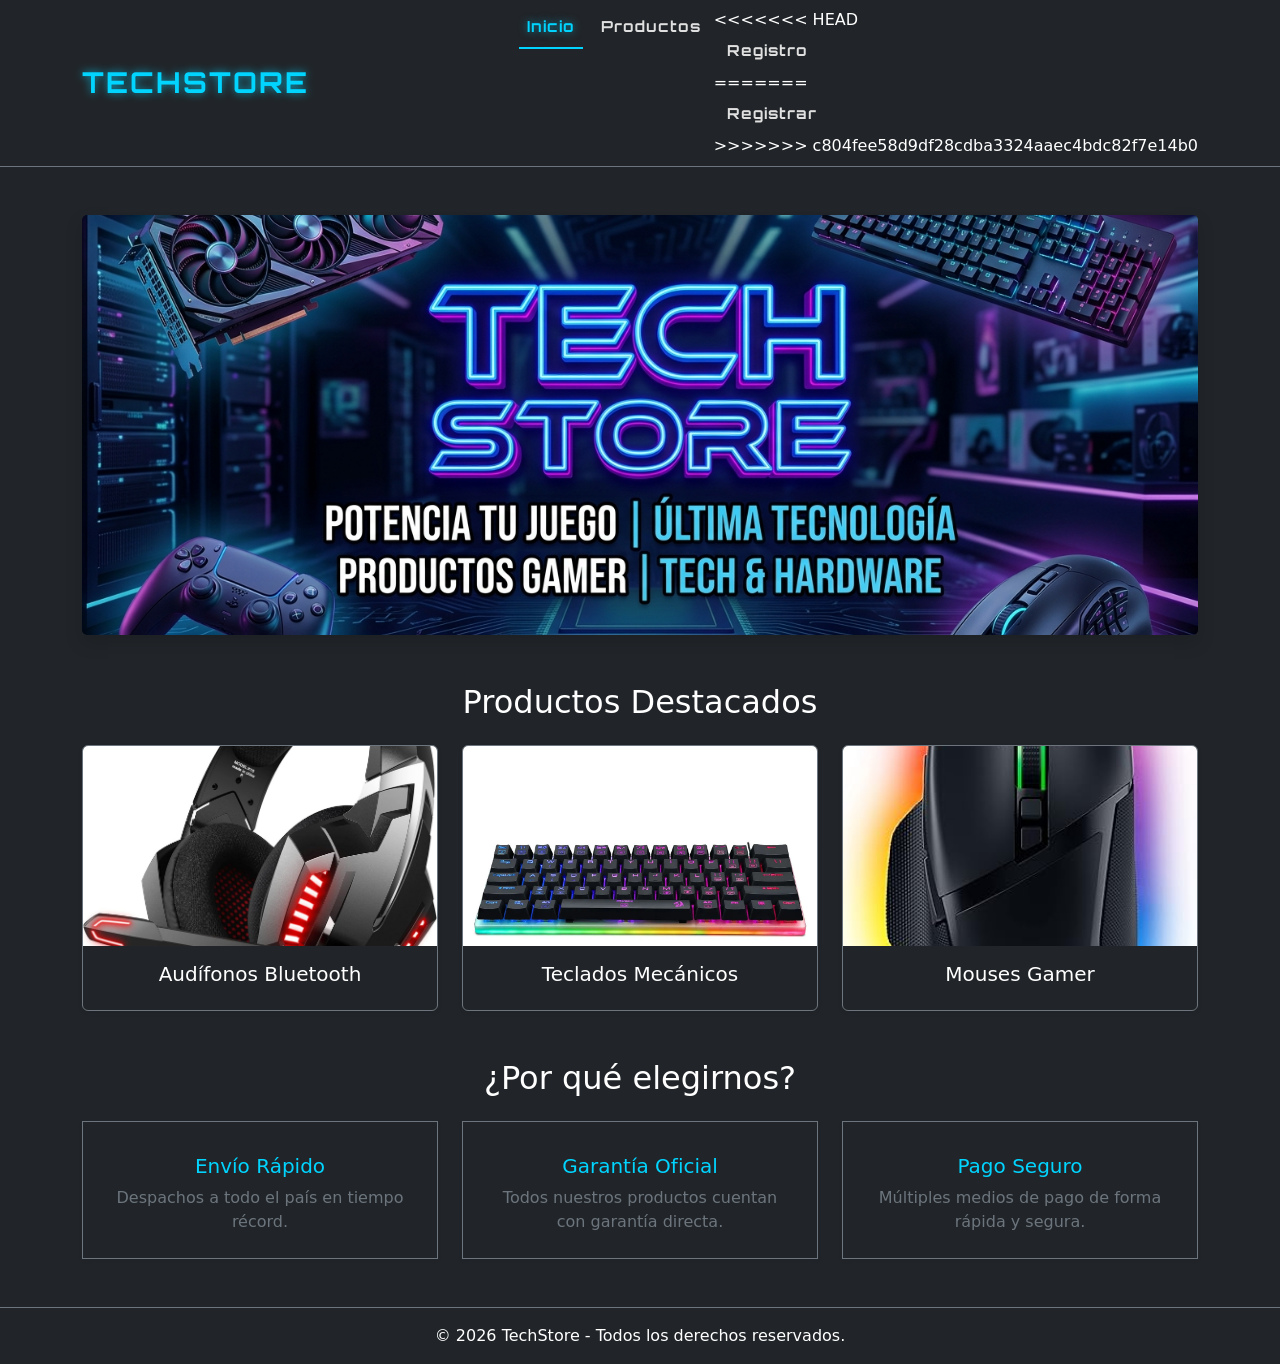
==== index.html @ d0b1702d "Implementacion del script en la pagina formulario, cambio de nombre del html de contacto a registro" ====
<!DOCTYPE html>
<html lang="es">

<head>
    <meta charset="UTF-8">
    <meta name="viewport" content="width=device-width, initial-scale=1.0">
    <title>Inicio - TechStore</title>
    <link href="https://cdn.jsdelivr.net/npm/bootstrap@5.3.3/dist/css/bootstrap.min.css" rel="stylesheet">
    <link rel="stylesheet" href="css/style.css">
  
<link href="https://fonts.googleapis.com/css2?family=Orbitron:wght@700;900&display=swap" rel="stylesheet">
</head>

<body class="bg-dark text-white">

    <header>
        <nav class="navbar navbar-expand-lg navbar-dark bg-dark border-bottom border-secondary">
            <div class="container">
                <a class="navbar-brand fw-bold text-neon-blue" href="index.html">TechStore</a>
                <button class="navbar-toggler" type="button" data-bs-toggle="collapse" data-bs-target="#navbarNav">
                    <span class="navbar-toggler-icon"></span>
                </button>
                <div class="collapse navbar-collapse" id="navbarNav">
                    <ul class="navbar-nav ms-auto">
                        <li class="nav-item">
                            <a class="nav-link active" href="index.html">Inicio</a>
                        </li>
                        <li class="nav-item">
                            <a class="nav-link" href="productos.html">Productos</a>
                        </li>
                        <li class="nav-item">
<<<<<<< HEAD
                            <a class="nav-link" href="registro.html">Registro</a>
=======
                            <a class="nav-link" href="contacto.html">Registrar</a>
>>>>>>> c804fee58d9df28cdba3324aaec4bdc82f7e14b0
                        </li>
                    </ul>
                </div>
            </div>
        </nav>
    </header>

    <main class="container my-5">

        <!-- Banner Principal -->
        <section class="mb-5 text-center">
            <div class="card bg-dark text-white border-0 shadow rounded-0 overflow-hidden">
                <img src="img/banner.jpg" class="card-img img-fluid banner-img" alt="TechStore Banner">
                
              
                </div>
            </div>
        </section>

        <!-- Productos Destacados -->
        <section class="mb-5">
            <h2 class="text-center mb-4">Productos Destacados</h2>
            <div class="row g-4">

                <div class="col-12 col-md-4">
                    <div class="card h-100 bg-dark text-white border-secondary shadow-sm text-center">
                        <img src="img/audifonos.jpg" class="card-img-top product-img" alt="Audífonos Bluetooth">
                        <div class="card-body d-flex flex-column">
                            <h5 class="card-title">Audífonos Bluetooth</h5>
                            
                        </div>
                    </div>
                </div>

                <div class="col-12 col-md-4">
                    <div class="card h-100 bg-dark text-white border-secondary shadow-sm text-center">
                        <img src="img/teclado.jpg" class="card-img-top product-img" alt="Teclado Mecánico">
                        <div class="card-body d-flex flex-column">
                            <h5 class="card-title">Teclados Mecánicos</h5>
                           
                        </div>
                    </div>
                </div>

                <div class="col-12 col-md-4">
                    <div class="card h-100 bg-dark text-white border-secondary shadow-sm text-center">
                        <img src="img/mouse.jpg" class="card-img-top product-img" alt="Mouse Gamer">
                        <div class="card-body d-flex flex-column">
                            <h5 class="card-title" card-center>Mouses Gamer</h5>
                           
                           
                        </div>
                    </div>
                </div>

            </div>
        </section>

        <!-- ¿Por qué elegirnos? -->
        <section class="mb-5">
            <h2 class="text-center mb-4">¿Por qué elegirnos?</h2>
            <div class="row g-4 text-center">
                <div class="col-12 col-md-4">
                    <div class="p-4 border border-secondary rounded-0 bg-dark text-white h-100 shadow-sm">
                        <h3 class="h5 mt-2 text-neon-blue">Envío Rápido</h3>
                        <p class="text-secondary mb-0">Despachos a todo el país en tiempo récord.</p>
                    </div>
                </div>
                <div class="col-12 col-md-4">
                    <div class="p-4 border border-secondary rounded-0 bg-dark text-white h-100 shadow-sm">
                        <h3 class="h5 mt-2 text-neon-blue">Garantía Oficial</h3>
                        <p class="text-secondary mb-0">Todos nuestros productos cuentan con garantía directa.</p>
                    </div>
                </div>
                <div class="col-12 col-md-4">
                    <div class="p-4 border border-secondary rounded-0 bg-dark text-white h-100 shadow-sm">
                        <h3 class="h5 mt-2 text-neon-blue">Pago Seguro</h3>
                        <p class="text-secondary mb-0">Múltiples medios de pago de forma rápida y segura.</p>
                    </div>
                </div>
            </div>
        </section>

    </main>

    <footer class="bg-dark text-white text-center py-3 mt-5 border-top border-secondary">
        <p class="mb-0">&copy; 2026 TechStore - Todos los derechos reservados.</p>
    </footer>

    <script src="https://cdn.jsdelivr.net/npm/bootstrap@5.3.3/dist/js/bootstrap.bundle.min.js"></script>
</body>

</html>
---- css/style.css ----
/* --- PALETA Y ESTILOS GENERALES --- */
:root {
    --purple-primary: #7b2cbf;
    --purple-hover: #9d4edd;
    --cyan-neon: #00d4ff;
}

body {
    background-color: #121212;
}

/* --- TEXTOS NEÓN --- */
.text-neon-blue {
    color: var(--cyan-neon) !important;
}

.price-neon {
    color: var(--cyan-neon);
    font-weight: bold;
}

/* --- BOTONES RECTANGULARES CON EFFECTO HOVER --- */
.btn-neon {
    background-color: var(--purple-primary);
    border-color: var(--purple-hover);
    color: #ffffff !important;
    border-radius: 0; /* Esquinas rectangulares */
    transition: all 0.3s ease;
}

.btn-neon:hover {
    background-color: var(--purple-hover);
    border-color: var(--cyan-neon);
    box-shadow: 0 0 12px rgba(157, 78, 221, 0.75);
    transform: translateY(-2px);
}

/* --- IMÁGENES --- */
.banner-img {
    max-height: 420px;
    object-fit: cover;
}

.product-img {
    height: 200px;
    object-fit: cover;
}

/* --- OVERLAY Y BOTÓN DEL BANNER --- */
.banner-overlay {
    background: linear-gradient(to top, rgba(0, 0, 0, 0.75), transparent 20%);
}

.btn-banner {
    padding: 14px 20px;
    line-height: 1.2;
}

/* --- ADAPTACIÓN RESPONSIVA (MÓVILES) --- */
@media (max-width: 767.98px) {
    .btn-banner {
        padding: 8px 12px;
        font-size: 0.8rem;
    }
    
    .btn-banner br {
        display: none; /* Desactiva el salto de línea para ahorrar altura en celular */
    }
}

/* Estilo Gamer / Neón para el nombre de la tienda */
.navbar-brand {
    font-family: 'Orbitron', sans-serif;
    font-size: 1.8rem; /* Ajusta el tamaño aquí */
    font-weight: 900;
    letter-spacing: 2px; /* Separa las letras estilo ciberpunk */
    text-transform: uppercase;
    text-shadow: 0 0 8px rgba(0, 212, 255, 0.7); /* Brillo azul neón */
    transition: all 0.3s ease;
}

/* Efecto al pasar el cursor sobre el título */
.navbar-brand:hover {
    text-shadow: 0 0 16px rgba(0, 212, 255, 1), 0 0 25px rgba(123, 44, 191, 0.8);
    transform: scale(1.03);
}

/* --- ENLACES DEL NAVBAR --- */
.navbar-nav .nav-link {
    font-family: 'Orbitron', sans-serif;
    font-size: 0.95rem;
    font-weight: 700;
    letter-spacing: 1px;
    color: #e0e0e0 !important;
    margin: 0 5px;
    transition: all 0.3s ease;
}

/* Efecto al pasar el mouse por encima */
.navbar-nav .nav-link:hover {
    color: var(--cyan-neon) !important;
    text-shadow: 0 0 10px rgba(0, 212, 255, 0.8);
    transform: translateY(-2px);
}

/* Marca la página donde estás parado actualmente */
.navbar-nav .nav-link.active {
    color: var(--cyan-neon) !important;
    border-bottom: 2px solid var(--cyan-neon);
    text-shadow: 0 0 8px rgba(0, 212, 255, 0.6);
}
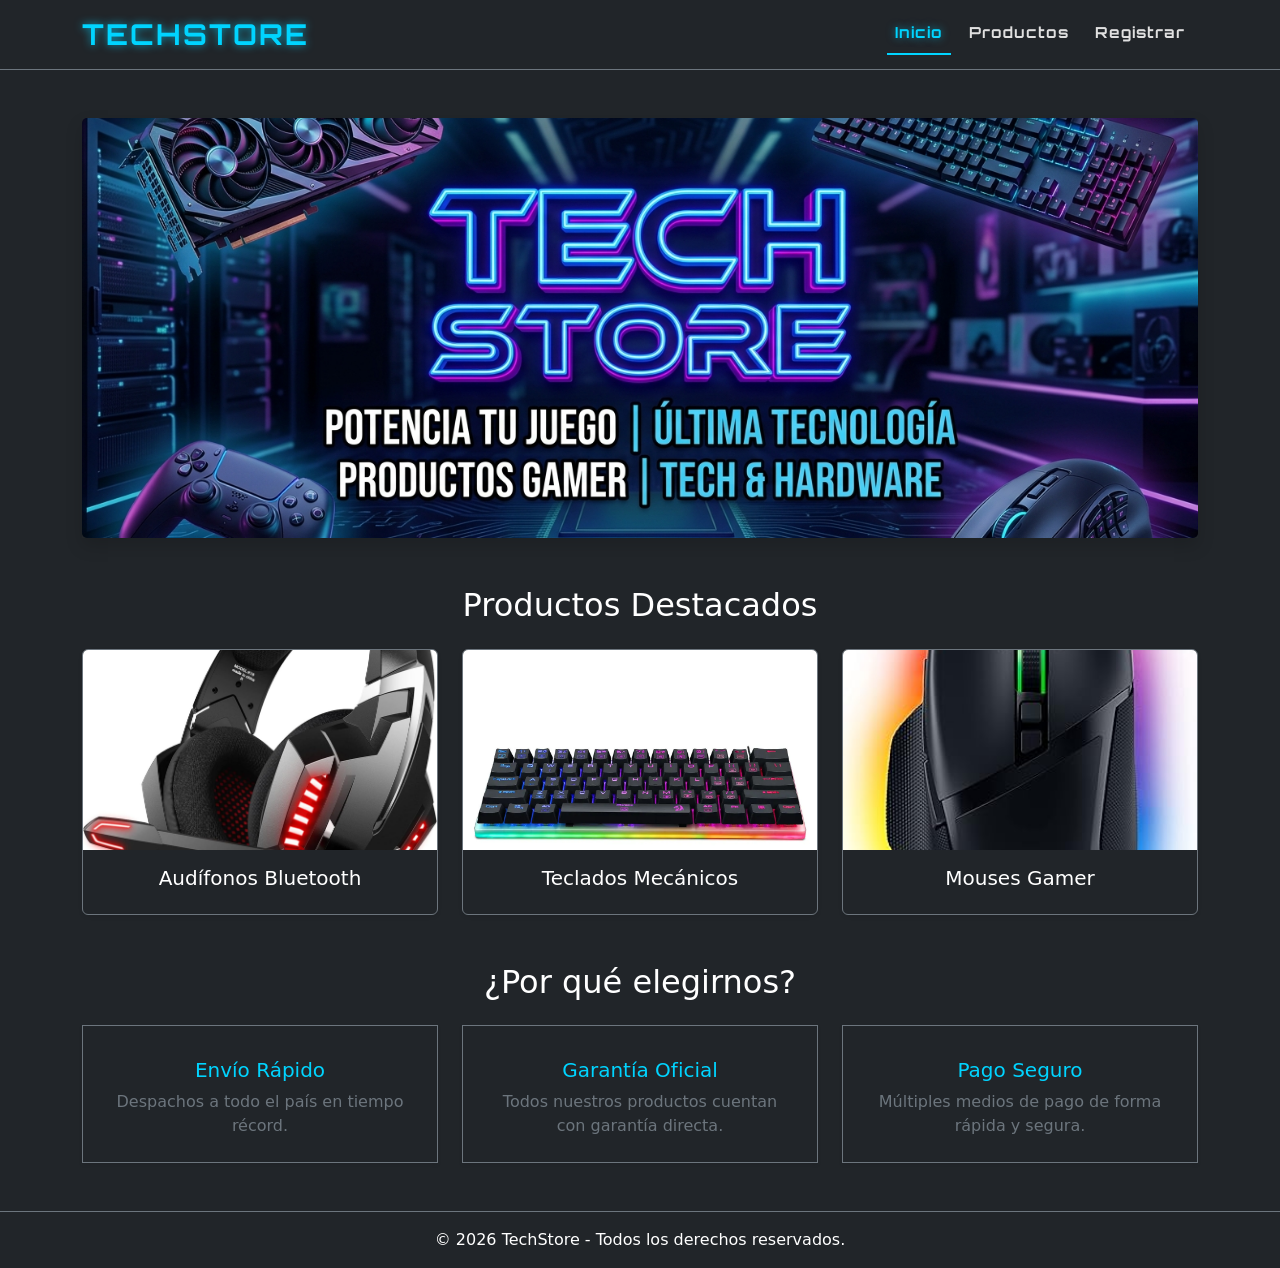
==== commit 27cdb273: "correccion de errores" ====
--- a/index.html
+++ b/index.html
@@ -29,11 +29,7 @@
                             <a class="nav-link" href="productos.html">Productos</a>
                         </li>
                         <li class="nav-item">
-<<<<<<< HEAD
-                            <a class="nav-link" href="registro.html">Registro</a>
-=======
-                            <a class="nav-link" href="contacto.html">Registrar</a>
->>>>>>> c804fee58d9df28cdba3324aaec4bdc82f7e14b0
+                            <a class="nav-link" href="registro.html">Registrar</a>
                         </li>
                     </ul>
                 </div>
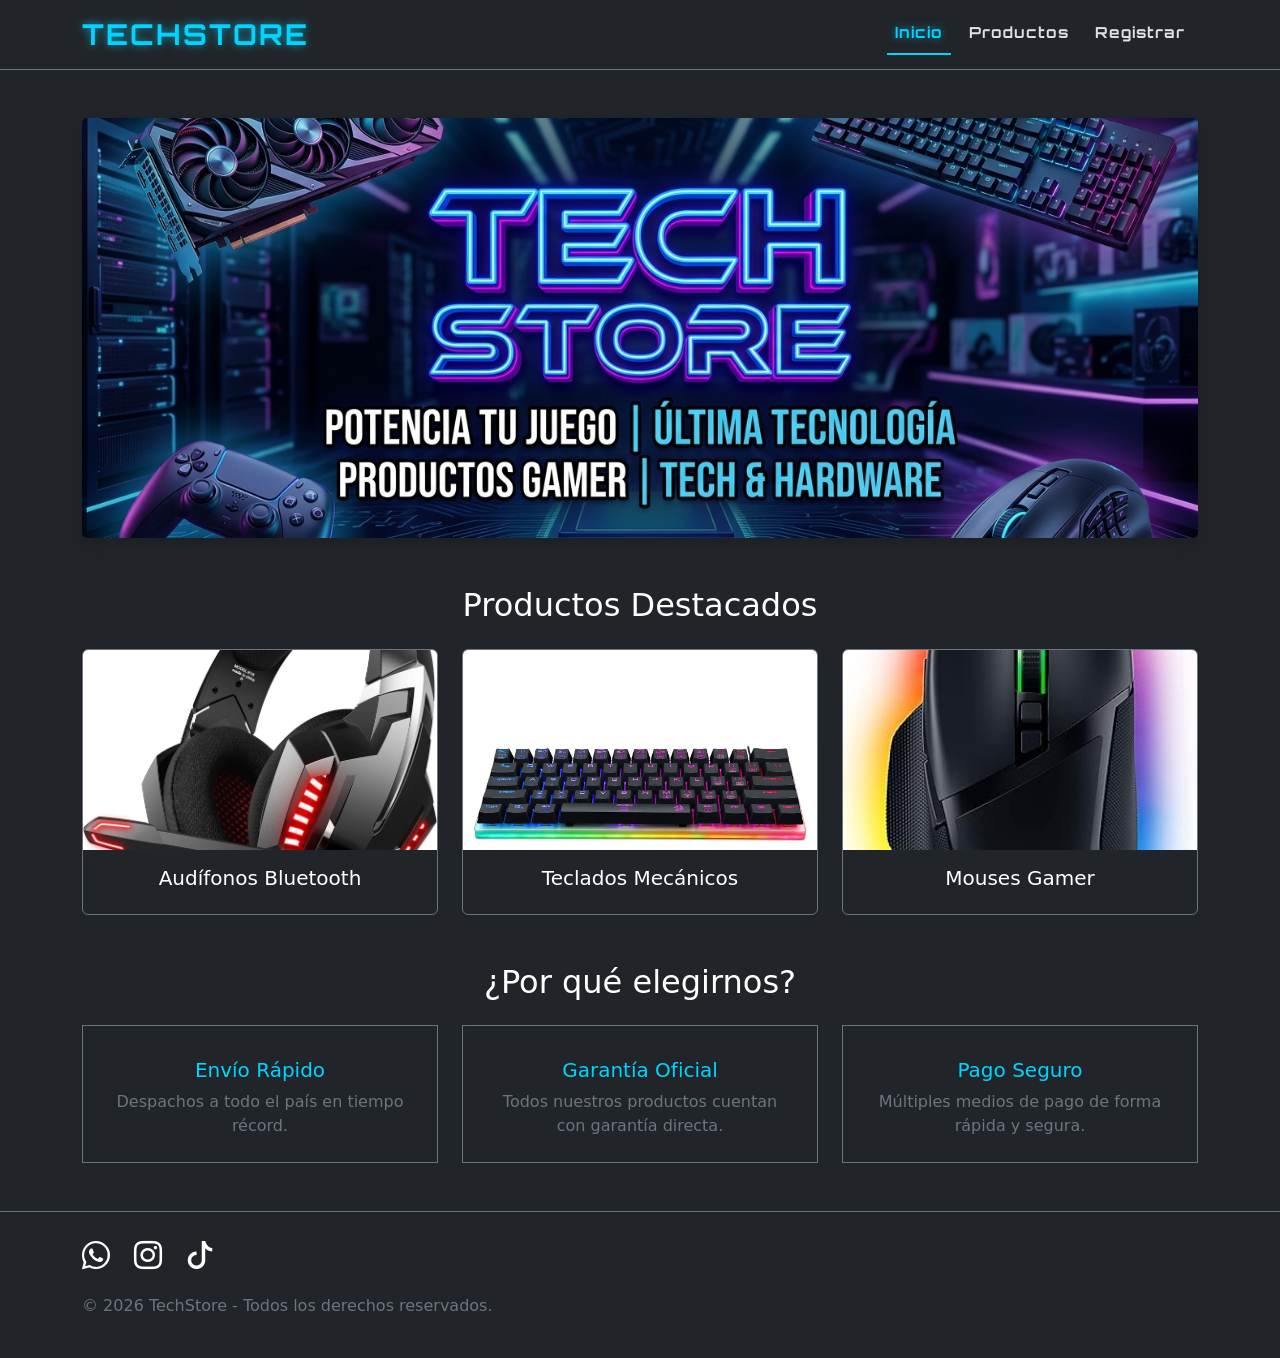
==== commit e21e867a: "modificando footer" ====
--- a/index.html
+++ b/index.html
@@ -7,8 +7,10 @@
     <title>Inicio - TechStore</title>
     <link href="https://cdn.jsdelivr.net/npm/bootstrap@5.3.3/dist/css/bootstrap.min.css" rel="stylesheet">
     <link rel="stylesheet" href="css/style.css">
-  
-<link href="https://fonts.googleapis.com/css2?family=Orbitron:wght@700;900&display=swap" rel="stylesheet">
+    <link rel="stylesheet" href="https://cdn.jsdelivr.net/npm/bootstrap-icons@1.11.3/font/bootstrap-icons.min.css">
+
+
+    <link href="https://fonts.googleapis.com/css2?family=Orbitron:wght@700;900&display=swap" rel="stylesheet">
 </head>
 
 <body class="bg-dark text-white">
@@ -39,7 +41,7 @@
 
     <main class="container my-5">
 
-        <!-- Banner Principal -->
+       
         <section class="mb-5 text-center">
             <div class="card bg-dark text-white border-0 shadow rounded-0 overflow-hidden">
                 <img src="img/banner.jpg" class="card-img img-fluid banner-img" alt="TechStore Banner">
@@ -114,10 +116,23 @@
         </section>
 
     </main>
-
-    <footer class="bg-dark text-white text-center py-3 mt-5 border-top border-secondary">
-        <p class="mb-0">&copy; 2026 TechStore - Todos los derechos reservados.</p>
-    </footer>
+<footer class="bg-dark text-white py-4 mt-5 border-top border-secondary">
+    <div class="container">
+        <!-- Íconos de Redes Sociales -->
+        <div class="d-flex gap-4 mb-3 fs-3">
+            <a href="https://www.whatsapp.com" target="_blank" class="text-white text-neon-hover" aria-label="WhatsApp">
+                <i class="bi bi-whatsapp"></i>
+            </a>
+            <a href="https://www.instagram.com" target="_blank" class="text-white text-neon-hover" aria-label="Instagram">
+                <i class="bi bi-instagram"></i>
+            </a>
+            <a href="https://tiktok.com/" target="_blank" class="text-white text-neon-hover" aria-label="TikTok">
+                <i class="bi bi-tiktok"></i>
+            </a>
+        </div>
+        <p class="mb-3 mb-0 text-secondary">&copy; 2026 TechStore - Todos los derechos reservados.</p>
+    </div>
+</footer>
 
     <script src="https://cdn.jsdelivr.net/npm/bootstrap@5.3.3/dist/js/bootstrap.bundle.min.js"></script>
 </body>
--- a/css/style.css
+++ b/css/style.css
@@ -108,4 +108,14 @@
     color: var(--cyan-neon) !important;
     border-bottom: 2px solid var(--cyan-neon);
     text-shadow: 0 0 8px rgba(0, 212, 255, 0.6);
+}
+/* --- ÍCONOS DE REDES SOCIALES EN FOOTER --- */
+.text-neon-hover {
+    transition: all 0.3s ease;
+}
+
+.text-neon-hover:hover {
+    color: var(--cyan-neon) !important;
+    text-shadow: 0 0 12px rgba(0, 212, 255, 0.9);
+    transform: translateY(-3px);
 }
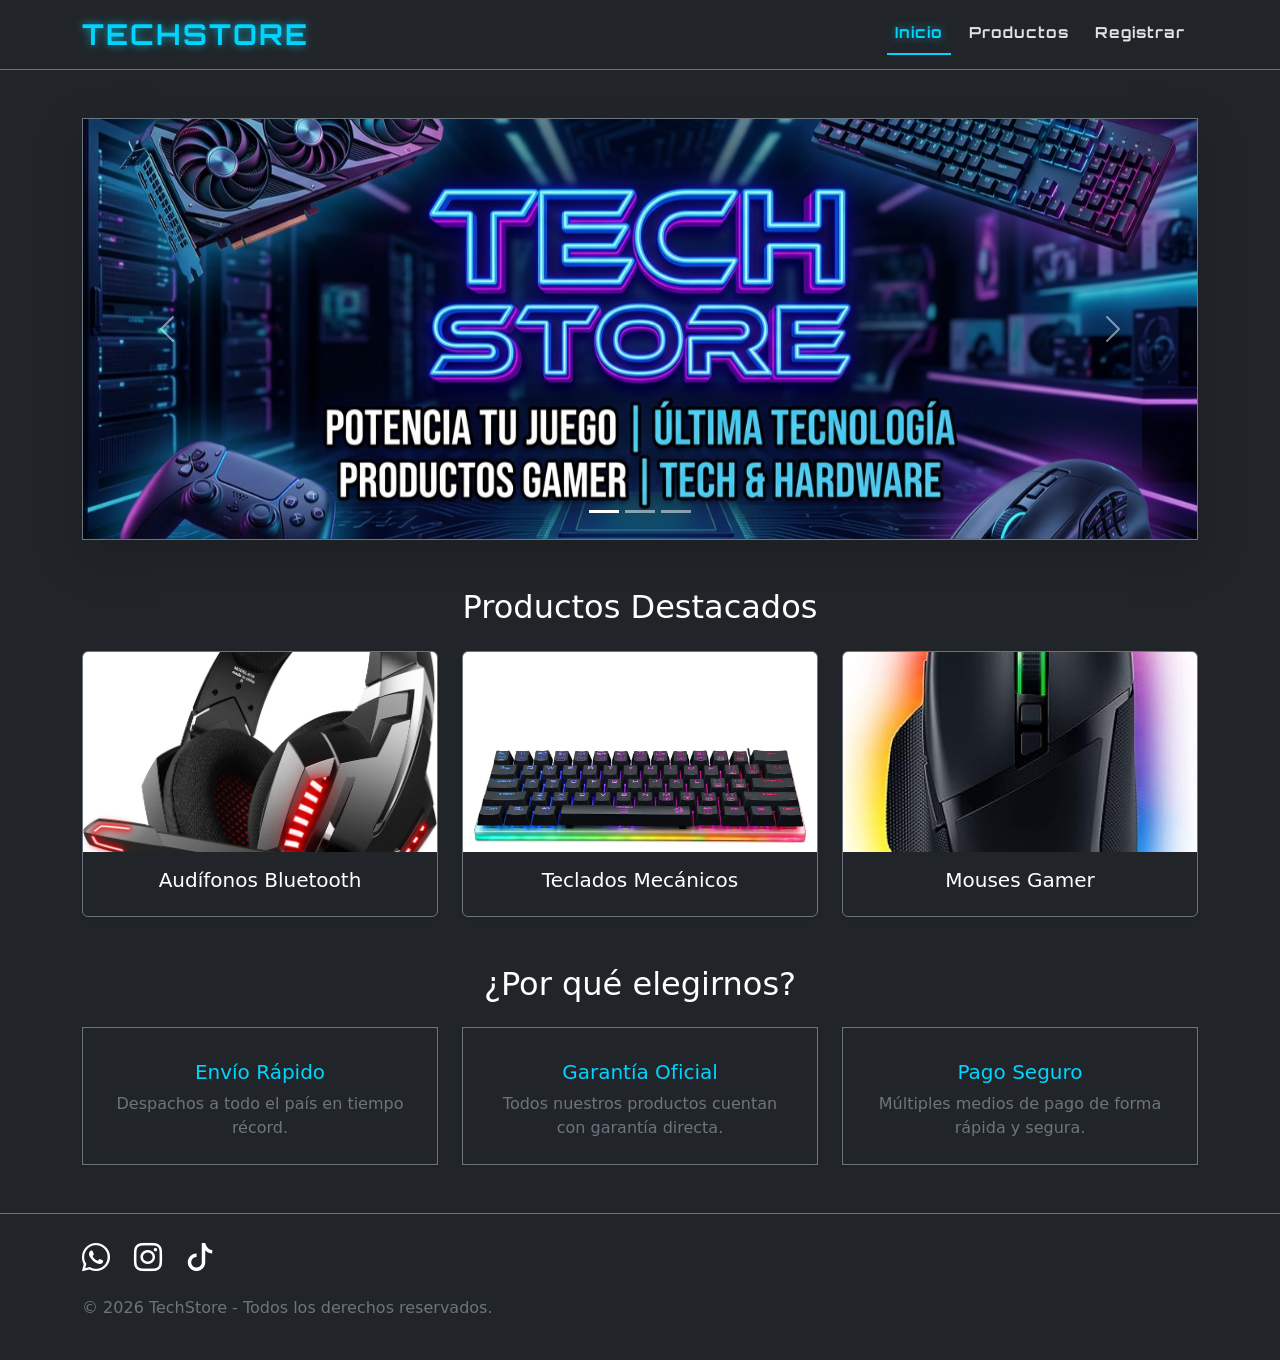
==== commit 3b46145d: "agregando banner carrusel y imagenes" ====
--- a/index.html
+++ b/index.html
@@ -41,16 +41,42 @@
 
     <main class="container my-5">
 
-       
-        <section class="mb-5 text-center">
-            <div class="card bg-dark text-white border-0 shadow rounded-0 overflow-hidden">
-                <img src="img/banner.jpg" class="card-img img-fluid banner-img" alt="TechStore Banner">
-                
-              
-                </div>
-            </div>
-        </section>
+       <!--banner-->
+        <!-- BANNER PRINCIPAL (CARRUSEL SOLO IMÁGENES) -->
+<section class="mb-5">
+    <div id="bannerCarousel" class="carousel slide border border-secondary shadow-lg overflow-hidden" data-bs-ride="carousel" data-bs-interval="3500">
+        
+        <!-- Indicadores de posición (Barritas inferiores) -->
+        <div class="carousel-indicators">
+            <button type="button" data-bs-target="#bannerCarousel" data-bs-slide-to="0" class="active" aria-current="true" aria-label="Slide 1"></button>
+            <button type="button" data-bs-target="#bannerCarousel" data-bs-slide-to="1" aria-label="Slide 2"></button>
+            <button type="button" data-bs-target="#bannerCarousel" data-bs-slide-to="2" aria-label="Slide 3"></button>
+        </div>
 
+        <!-- Diapositivas (Solo Imágenes) -->
+      <div class="carousel-inner">
+    <div class="carousel-item active">
+        <img src="img/banner.jpg" class="d-block w-100 banner-img" alt="Banner Principal">
+    </div>
+    <div class="carousel-item">
+        <img src="img/cyber.jpg" class="d-block w-100 banner-img" alt="Ofertas Cyber">
+    </div>
+    <div class="carousel-item">
+        <img src="img/envio.jpg" class="d-block w-100 banner-img" alt="Envíos Express">
+    </div>
+</div>
+        <!-- Flechas de navegación (Anterior / Siguiente) -->
+        <button class="carousel-control-prev" type="button" data-bs-target="#bannerCarousel" data-bs-slide="prev">
+            <span class="carousel-control-prev-icon" aria-hidden="true"></span>
+            <span class="visually-hidden">Anterior</span>
+        </button>
+        <button class="carousel-control-next" type="button" data-bs-target="#bannerCarousel" data-bs-slide="next">
+            <span class="carousel-control-next-icon" aria-hidden="true"></span>
+            <span class="visually-hidden">Siguiente</span>
+        </button>
+
+    </div>
+</section>
         <!-- Productos Destacados -->
         <section class="mb-5">
             <h2 class="text-center mb-4">Productos Destacados</h2>
--- a/css/style.css
+++ b/css/style.css
@@ -118,4 +118,52 @@
     color: var(--cyan-neon) !important;
     text-shadow: 0 0 12px rgba(0, 212, 255, 0.9);
     transform: translateY(-3px);
+}
+/* --- ESTILOS DE VALIDACIÓN Y ALERTAS NEÓN --- */
+
+/* Textos de error en color Rosa/Rojo Neón */
+.invalid-feedback-neon,
+.text-danger {
+    color: #ff2a6d !important;
+    text-shadow: 0 0 8px rgba(255, 42, 109, 0.7);
+    font-size: 0.85rem;
+    font-family: 'Orbitron', sans-serif;
+}
+
+/* Campos con error (borde neón rosa) */
+.form-control.is-invalid {
+    border-color: #ff2a6d !important;
+    box-shadow: 0 0 10px rgba(255, 42, 109, 0.5) !important;
+}
+
+/* Campos válidos (borde neón cian) */
+.form-control.is-valid {
+    border-color: var(--cyan-neon) !important;
+    box-shadow: 0 0 10px rgba(0, 212, 255, 0.4) !important;
+}
+
+/* Personalización del Checkbox cuando tiene error */
+.form-check-input.is-invalid {
+    border-color: #ff2a6d !important;
+    box-shadow: 0 0 8px rgba(255, 42, 109, 0.6) !important;
+}
+
+/* Alerta de Registro Exitoso (Verde/Cian Neón) */
+.alert-success-neon {
+    background-color: rgba(0, 212, 255, 0.1) !important;
+    color: var(--cyan-neon) !important;
+    border: 1px solid var(--cyan-neon) !important;
+    text-shadow: 0 0 8px rgba(0, 212, 255, 0.8);
+    box-shadow: 0 0 15px rgba(0, 212, 255, 0.3);
+    font-family: 'Orbitron', sans-serif;
+}
+
+/* Alerta de Error General (Rosa/Rojo Neón) */
+.alert-danger-neon {
+    background-color: rgba(255, 42, 109, 0.1) !important;
+    color: #ff2a6d !important;
+    border: 1px solid #ff2a6d !important;
+    text-shadow: 0 0 8px rgba(255, 42, 109, 0.8);
+    box-shadow: 0 0 15px rgba(255, 42, 109, 0.3);
+    font-family: 'Orbitron', sans-serif;
 }
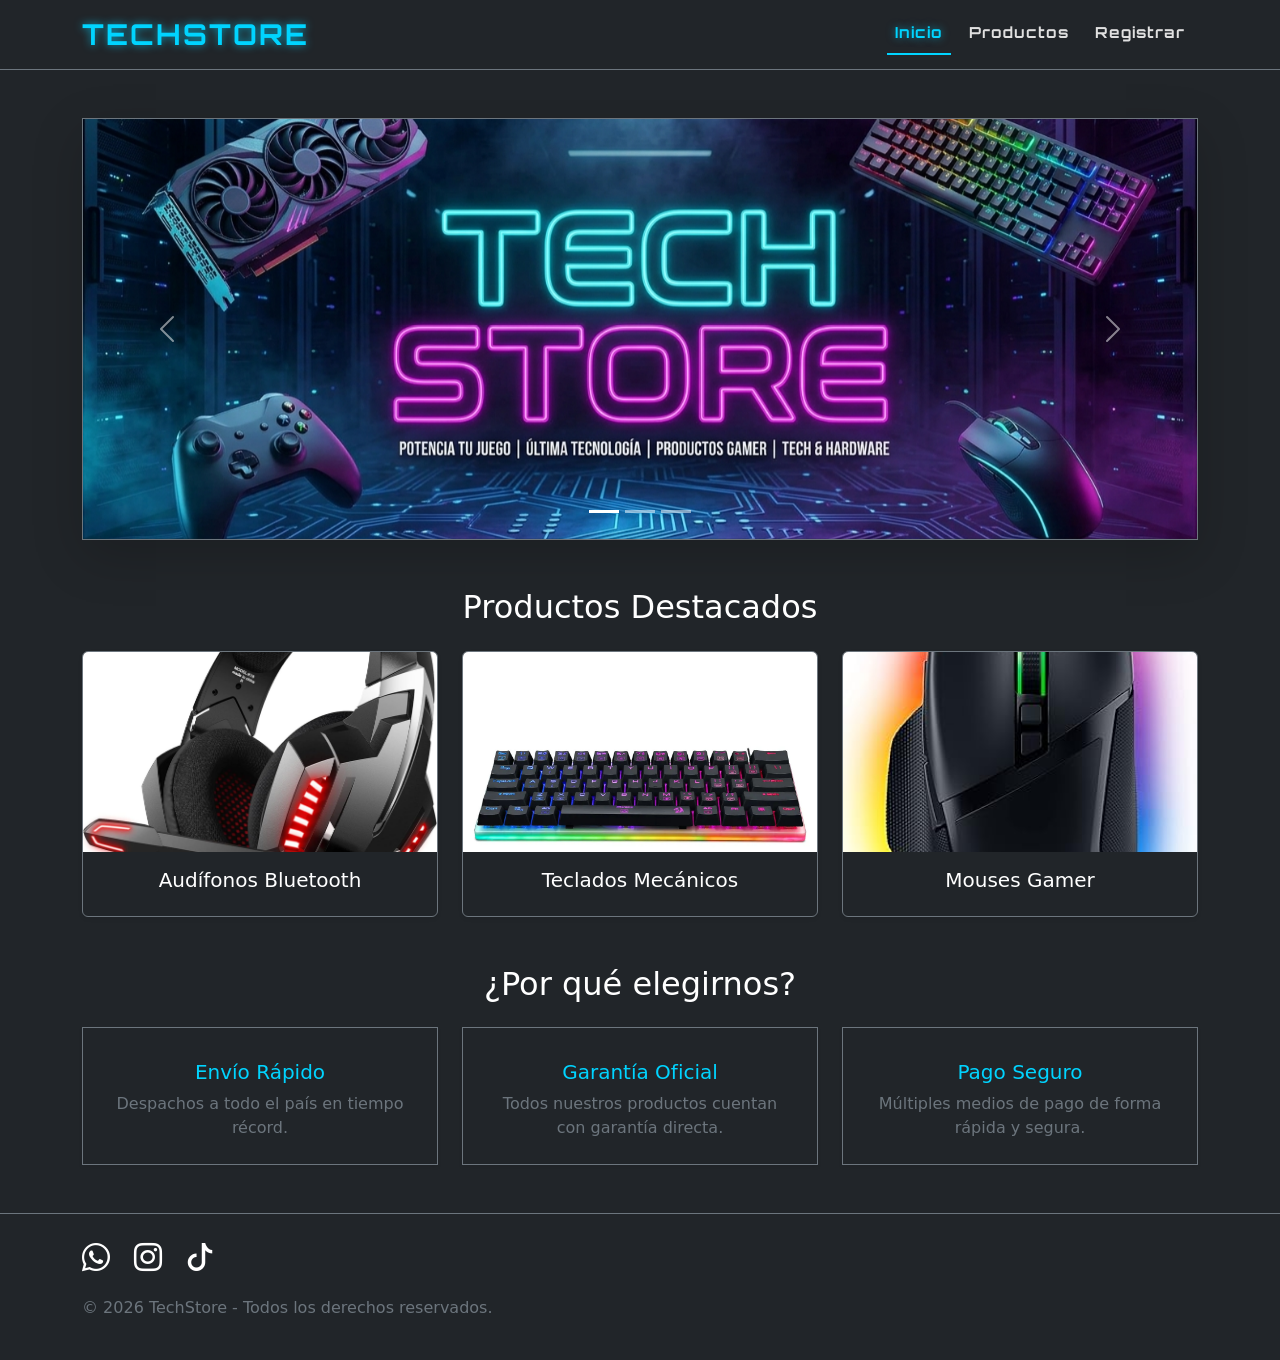
==== commit f8fbb510: "agregando  footer a registro" ====
--- a/index.html
+++ b/index.html
@@ -56,13 +56,13 @@
         <!-- Diapositivas (Solo Imágenes) -->
       <div class="carousel-inner">
     <div class="carousel-item active">
-        <img src="img/banner.jpg" class="d-block w-100 banner-img" alt="Banner Principal">
+        <img src="img/banner2.jpg" class="d-block w-100 banner-img" alt="Banner Principal">
     </div>
     <div class="carousel-item">
-        <img src="img/cyber.jpg" class="d-block w-100 banner-img" alt="Ofertas Cyber">
+        <img src="img/cyber2.jpg" class="d-block w-100 banner-img" alt="Ofertas Cyber">
     </div>
     <div class="carousel-item">
-        <img src="img/envio.jpg" class="d-block w-100 banner-img" alt="Envíos Express">
+        <img src="img/envio3.jpg" class="d-block w-100 banner-img" alt="Envíos Express">
     </div>
 </div>
         <!-- Flechas de navegación (Anterior / Siguiente) -->
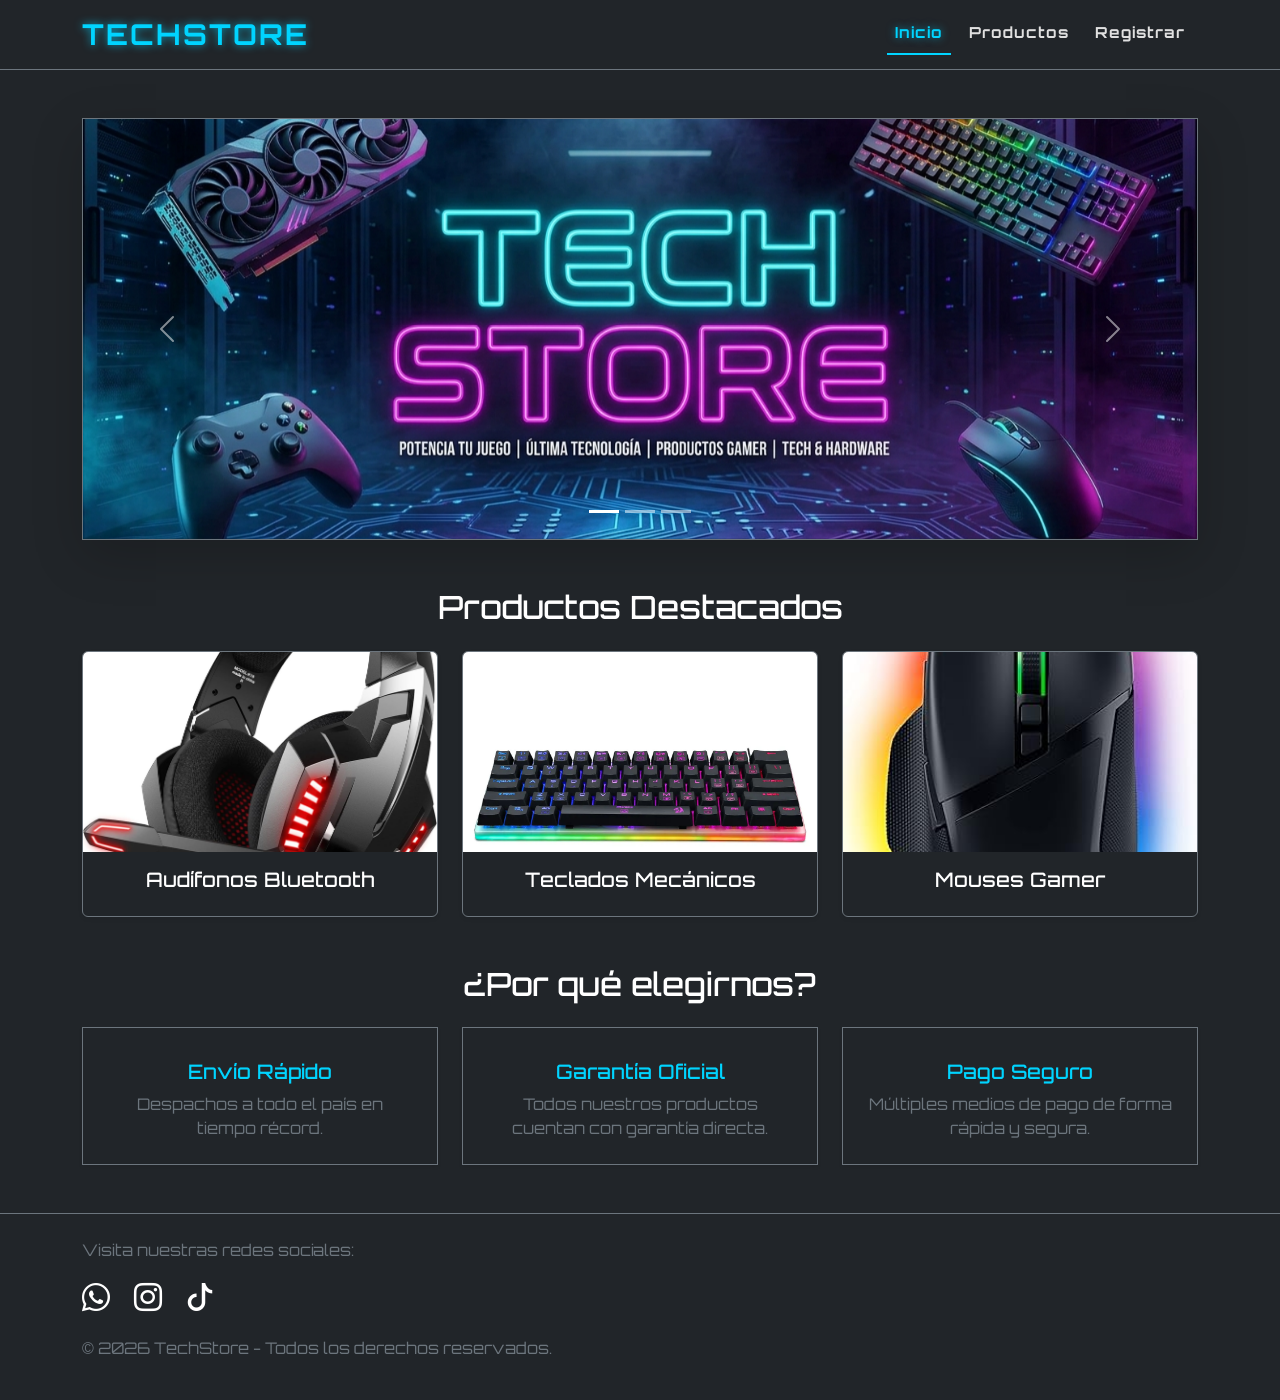
==== commit 043e1ec9: "Corrección de fuentes para quedar estandarizadas" ====
--- a/index.html
+++ b/index.html
@@ -79,14 +79,14 @@
 </section>
         <!-- Productos Destacados -->
         <section class="mb-5">
-            <h2 class="text-center mb-4">Productos Destacados</h2>
+            <h2 class="text-center mb-4" style="font-family: 'Orbitron', sans-serif;">Productos Destacados</h2>
             <div class="row g-4">
 
                 <div class="col-12 col-md-4">
                     <div class="card h-100 bg-dark text-white border-secondary shadow-sm text-center">
                         <img src="img/audifonos.jpg" class="card-img-top product-img" alt="Audífonos Bluetooth">
                         <div class="card-body d-flex flex-column">
-                            <h5 class="card-title">Audífonos Bluetooth</h5>
+                            <h5 class="card-title" style="font-family: 'Orbitron', sans-serif;">Audífonos Bluetooth</h5>
                             
                         </div>
                     </div>
@@ -96,7 +96,7 @@
                     <div class="card h-100 bg-dark text-white border-secondary shadow-sm text-center">
                         <img src="img/teclado.jpg" class="card-img-top product-img" alt="Teclado Mecánico">
                         <div class="card-body d-flex flex-column">
-                            <h5 class="card-title">Teclados Mecánicos</h5>
+                            <h5 class="card-title" style="font-family: 'Orbitron', sans-serif;">Teclados Mecánicos</h5>
                            
                         </div>
                     </div>
@@ -106,7 +106,7 @@
                     <div class="card h-100 bg-dark text-white border-secondary shadow-sm text-center">
                         <img src="img/mouse.jpg" class="card-img-top product-img" alt="Mouse Gamer">
                         <div class="card-body d-flex flex-column">
-                            <h5 class="card-title" card-center>Mouses Gamer</h5>
+                            <h5 class="card-title" card-center style="font-family: 'Orbitron', sans-serif;">Mouses Gamer</h5>
                            
                            
                         </div>
@@ -118,24 +118,24 @@
 
         <!-- ¿Por qué elegirnos? -->
         <section class="mb-5">
-            <h2 class="text-center mb-4">¿Por qué elegirnos?</h2>
+            <h2 class="text-center mb-4" style="font-family: 'Orbitron', sans-serif;">¿Por qué elegirnos?</h2>
             <div class="row g-4 text-center">
                 <div class="col-12 col-md-4">
                     <div class="p-4 border border-secondary rounded-0 bg-dark text-white h-100 shadow-sm">
-                        <h3 class="h5 mt-2 text-neon-blue">Envío Rápido</h3>
-                        <p class="text-secondary mb-0">Despachos a todo el país en tiempo récord.</p>
+                        <h3 class="h5 mt-2 text-neon-blue" style="font-family: 'Orbitron', sans-serif;">Envío Rápido</h3>
+                        <p class="text-secondary mb-0" style="font-family: 'Orbitron', sans-serif;">Despachos a todo el país en tiempo récord.</p>
                     </div>
                 </div>
                 <div class="col-12 col-md-4">
                     <div class="p-4 border border-secondary rounded-0 bg-dark text-white h-100 shadow-sm">
-                        <h3 class="h5 mt-2 text-neon-blue">Garantía Oficial</h3>
-                        <p class="text-secondary mb-0">Todos nuestros productos cuentan con garantía directa.</p>
+                        <h3 class="h5 mt-2 text-neon-blue" style="font-family: 'Orbitron', sans-serif;">Garantía Oficial</h3>
+                        <p class="text-secondary mb-0" style="font-family: 'Orbitron', sans-serif;">Todos nuestros productos cuentan con garantía directa.</p>
                     </div>
                 </div>
                 <div class="col-12 col-md-4">
                     <div class="p-4 border border-secondary rounded-0 bg-dark text-white h-100 shadow-sm">
-                        <h3 class="h5 mt-2 text-neon-blue">Pago Seguro</h3>
-                        <p class="text-secondary mb-0">Múltiples medios de pago de forma rápida y segura.</p>
+                        <h3 class="h5 mt-2 text-neon-blue" style="font-family: 'Orbitron', sans-serif;">Pago Seguro</h3>
+                        <p class="text-secondary mb-0" style="font-family: 'Orbitron', sans-serif;">Múltiples medios de pago de forma rápida y segura.</p>
                     </div>
                 </div>
             </div>
@@ -144,7 +144,7 @@
     </main>
 <footer class="bg-dark text-white py-4 mt-5 border-top border-secondary">
     <div class="container">
-        <!-- Íconos de Redes Sociales -->
+        <p class="mb-3 mb-0 text-secondary" style="font-family: 'Orbitron', sans-serif;">Visita nuestras redes sociales:</p>
         <div class="d-flex gap-4 mb-3 fs-3">
             <a href="https://www.whatsapp.com" target="_blank" class="text-white text-neon-hover" aria-label="WhatsApp">
                 <i class="bi bi-whatsapp"></i>
@@ -156,7 +156,7 @@
                 <i class="bi bi-tiktok"></i>
             </a>
         </div>
-        <p class="mb-3 mb-0 text-secondary">&copy; 2026 TechStore - Todos los derechos reservados.</p>
+        <p class="mb-3 mb-0 text-secondary" style="font-family: 'Orbitron', sans-serif;">&copy; 2026 TechStore - Todos los derechos reservados.</p>
     </div>
 </footer>
 
